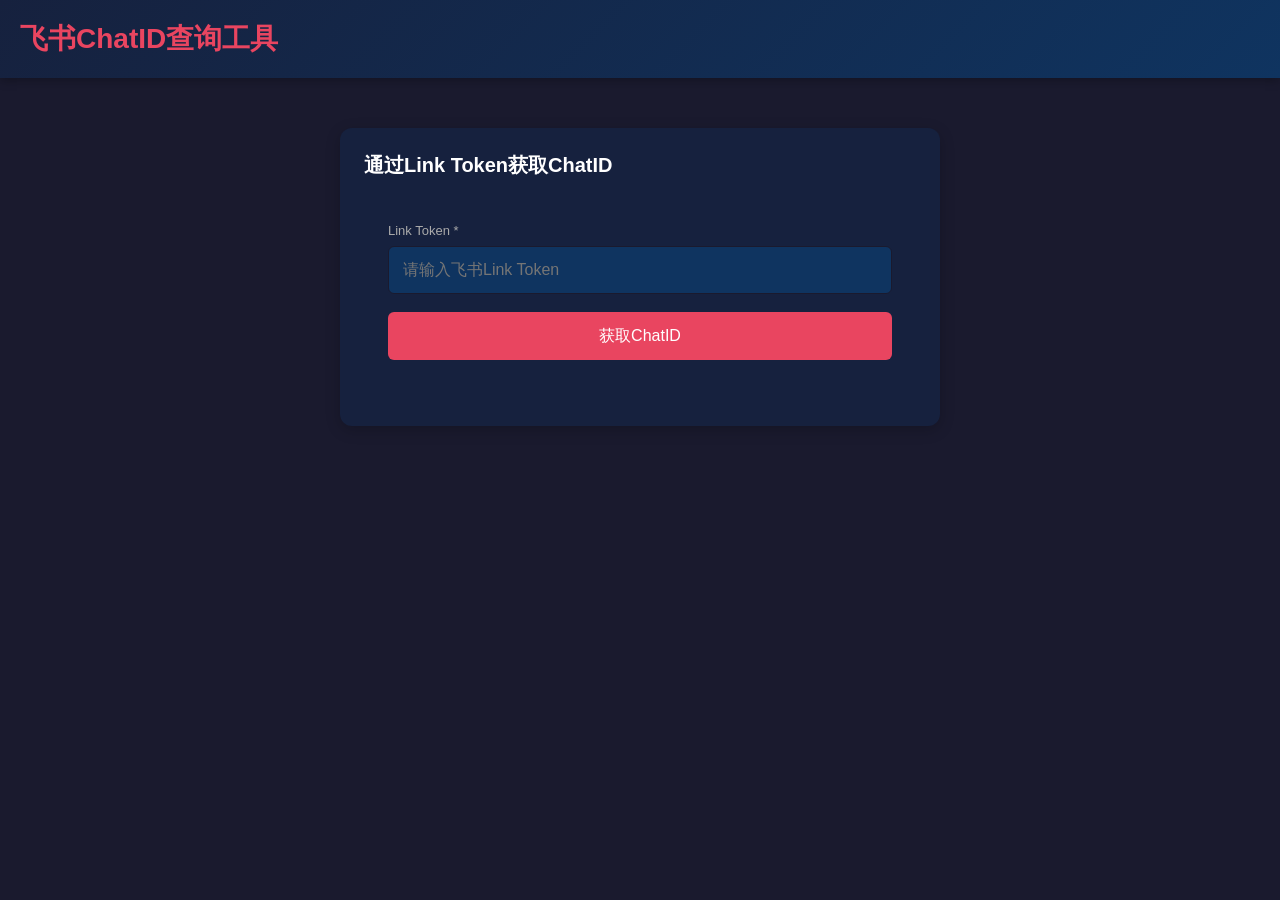
==== src/main/resources/static/feishu-chat.html @ 2de87d13 "fix: add FeishuMessageService import and update features" ====
<!DOCTYPE html>
<html lang="zh-CN">
<head>
    <meta charset="UTF-8">
    <meta name="viewport" content="width=device-width, initial-scale=1.0">
    <title>飞书ChatID查询工具</title>
    <link rel="stylesheet" href="css/styles.css">
</head>
<body>
    <div id="root">
        <div class="header">
            <div class="header-content">
                <h1>飞书ChatID查询工具</h1>
            </div>
        </div>
        <div class="container">
            <div class="card" style="max-width: 600px; margin: 0 auto;">
                <div class="card-header">
                    <h2>通过Link Token获取ChatID</h2>
                </div>
                <div class="modal-body">
                    <div class="form-group">
                        <label>Link Token *</label>
                        <input type="text" id="link-token" required placeholder="请输入飞书Link Token" style="height: 48px; font-size: 16px;">
                    </div>
                    <div class="form-group">
                        <button class="btn btn-primary" id="btn-submit" style="width: 100%; height: 48px; font-size: 16px;">获取ChatID</button>
                    </div>
                    <div id="result-area" style="display: none; margin-top: 20px;">
                        <div class="form-group">
                            <label>查询结果</label>
                            <div class="card" style="background: #0f3460; padding: 16px;">
                                <div id="result-content" style="font-family: monospace; font-size: 14px; word-break: break-all;"></div>
                            </div>
                        </div>
                        <div class="form-group">
                            <button class="btn btn-secondary" id="btn-copy" style="width: 100%;">复制ChatID</button>
                        </div>
                    </div>
                    <div id="error-area" style="display: none; margin-top: 20px;">
                        <div class="alert alert-error" id="error-message"></div>
                    </div>
                </div>
            </div>
        </div>
    </div>
    <script src="js/chat-id-tool.js"></script>
</body>
</html>
---- src/main/resources/static/css/styles.css ----
* {
    margin: 0;
    padding: 0;
    box-sizing: border-box;
}

body {
    font-family: -apple-system, BlinkMacSystemFont, 'Segoe UI', Roboto, 'Helvetica Neue', Arial, sans-serif;
    background: #1a1a2e;
    color: #eee;
    min-height: 100vh;
}

#root {
    min-height: 100vh;
}

.container {
    max-width: 1400px;
    margin: 0 auto;
    padding: 20px;
}

.header {
    background: linear-gradient(135deg, #16213e 0%, #0f3460 100%);
    padding: 20px 0;
    margin-bottom: 30px;
    box-shadow: 0 2px 10px rgba(0,0,0,0.3);
}

.header-content {
    max-width: 1400px;
    margin: 0 auto;
    padding: 0 20px;
    display: flex;
    justify-content: space-between;
    align-items: center;
}

.header h1 {
    color: #e94560;
    font-size: 28px;
    font-weight: 700;
}

.nav-tabs {
    display: flex;
    gap: 10px;
}

.nav-tab {
    padding: 10px 24px;
    background: #0f3460;
    border: none;
    color: #aaa;
    cursor: pointer;
    border-radius: 6px;
    font-size: 14px;
    font-weight: 500;
    transition: all 0.3s;
}

.nav-tab:hover {
    background: #1a1a2e;
    color: #fff;
}

.nav-tab.active {
    background: #e94560;
    color: #fff;
}

.card {
    background: #16213e;
    border-radius: 12px;
    padding: 24px;
    margin-bottom: 24px;
    box-shadow: 0 4px 15px rgba(0,0,0,0.2);
}

.card-header {
    display: flex;
    justify-content: space-between;
    align-items: center;
    margin-bottom: 20px;
}

.card-header h2 {
    font-size: 20px;
    color: #fff;
}

.btn {
    padding: 10px 20px;
    border: none;
    border-radius: 6px;
    cursor: pointer;
    font-size: 14px;
    font-weight: 500;
    transition: all 0.3s;
}

.btn-primary {
    background: #e94560;
    color: #fff;
}

.btn-primary:hover {
    background: #d6385a;
    transform: translateY(-1px);
}

.btn-secondary {
    background: #0f3460;
    color: #fff;
}

.btn-secondary:hover {
    background: #1a4a7a;
}

.btn-success {
    background: #00b894;
    color: #fff;
}

.btn-success:hover {
    background: #00a885;
}

.btn-danger {
    background: #d63031;
    color: #fff;
}

.btn-danger:hover {
    background: #c02727;
}

.btn-sm {
    padding: 6px 12px;
    font-size: 12px;
}

table {
    width: 100%;
    border-collapse: collapse;
}

th, td {
    padding: 14px 16px;
    text-align: left;
    border-bottom: 1px solid #1a1a2e;
}

th {
    background: #0f3460;
    color: #888;
    font-weight: 600;
    font-size: 13px;
    text-transform: uppercase;
    letter-spacing: 0.5px;
}

td {
    color: #ccc;
    font-size: 14px;
}

tr:hover td {
    background: #1a1a2e;
}

.actions {
    display: flex;
    gap: 8px;
}

.badge {
    display: inline-block;
    padding: 4px 10px;
    border-radius: 12px;
    font-size: 12px;
    font-weight: 600;
}

.badge-success {
    background: rgba(0, 184, 148, 0.2);
    color: #00b894;
}

.badge-danger {
    background: rgba(214, 48, 49, 0.2);
    color: #d63031;
}

.badge-warning {
    background: rgba(253, 203, 110, 0.2);
    color: #fdcb6e;
}

.btn-warning {
    background: #fdcb6e;
    color: #2d3436;
}

.btn-warning:hover {
    background: #f0c05e;
}

.modal-overlay {
    position: fixed;
    top: 0;
    left: 0;
    right: 0;
    bottom: 0;
    background: rgba(0, 0, 0, 0.7);
    display: flex;
    justify-content: center;
    align-items: center;
    z-index: 1000;
}

.modal {
    background: #16213e;
    border-radius: 12px;
    width: 90%;
    max-width: 600px;
    max-height: 90vh;
    overflow-y: auto;
    box-shadow: 0 20px 60px rgba(0, 0, 0, 0.5);
}

.modal-header {
    padding: 20px 24px;
    border-bottom: 1px solid #1a1a2e;
    display: flex;
    justify-content: space-between;
    align-items: center;
}

.modal-header h3 {
    color: #fff;
    font-size: 18px;
}

.modal-close {
    background: none;
    border: none;
    color: #888;
    font-size: 24px;
    cursor: pointer;
    transition: color 0.3s;
}

.modal-close:hover {
    color: #fff;
}

.modal-body {
    padding: 24px;
}

.form-group {
    margin-bottom: 18px;
}

.form-group label {
    display: block;
    margin-bottom: 8px;
    color: #aaa;
    font-size: 13px;
    font-weight: 500;
}

.form-group input,
.form-group select,
.form-group textarea {
    width: 100%;
    padding: 12px 14px;
    background: #0f3460;
    border: 1px solid #1a1a2e;
    border-radius: 6px;
    color: #fff;
    font-size: 14px;
    transition: border-color 0.3s;
}

.form-group input:focus,
.form-group select:focus,
.form-group textarea:focus {
    outline: none;
    border-color: #e94560;
}

.form-row {
    display: grid;
    grid-template-columns: 1fr 1fr;
    gap: 16px;
}

.modal-footer {
    padding: 16px 24px;
    border-top: 1px solid #1a1a2e;
    display: flex;
    justify-content: flex-end;
    gap: 12px;
}

.alert {
    padding: 14px 18px;
    border-radius: 6px;
    margin-bottom: 20px;
    font-size: 14px;
}

.alert-success {
    background: rgba(0, 184, 148, 0.2);
    border: 1px solid #00b894;
    color: #00b894;
}

.alert-error {
    background: rgba(214, 48, 49, 0.2);
    border: 1px solid #d63031;
    color: #d63031;
}

.loading {
    text-align: center;
    padding: 40px;
    color: #888;
}

.empty-state {
    text-align: center;
    padding: 60px 20px;
    color: #666;
}

.empty-state p {
    font-size: 16px;
}
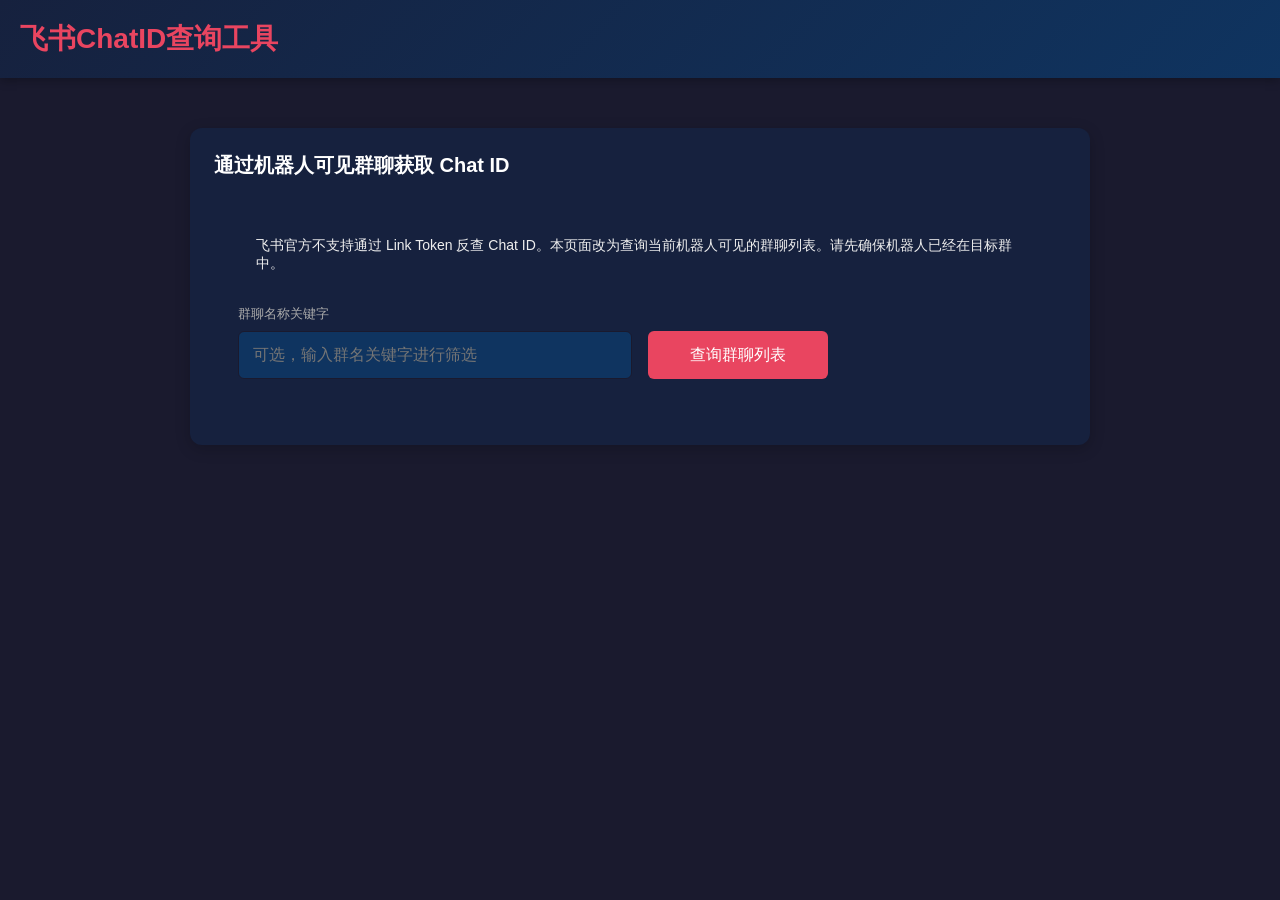
==== commit d8f46522: "feat: embed Feishu chat lookup in admin UI Ultraworked with [Sisyphus](https://github.com/code-yeong" ====
--- a/src/main/resources/static/feishu-chat.html
+++ b/src/main/resources/static/feishu-chat.html
@@ -14,27 +14,32 @@
             </div>
         </div>
         <div class="container">
-            <div class="card" style="max-width: 600px; margin: 0 auto;">
+            <div class="card" style="max-width: 900px; margin: 0 auto;">
                 <div class="card-header">
-                    <h2>通过Link Token获取ChatID</h2>
+                    <h2>通过机器人可见群聊获取 Chat ID</h2>
                 </div>
                 <div class="modal-body">
                     <div class="form-group">
-                        <label>Link Token *</label>
-                        <input type="text" id="link-token" required placeholder="请输入飞书Link Token" style="height: 48px; font-size: 16px;">
+                        <div class="alert alert-warning" style="margin-bottom: 16px;">
+                            飞书官方不支持通过 Link Token 反查 Chat ID。本页面改为查询当前机器人可见的群聊列表。请先确保机器人已经在目标群中。
+                        </div>
                     </div>
-                    <div class="form-group">
-                        <button class="btn btn-primary" id="btn-submit" style="width: 100%; height: 48px; font-size: 16px;">获取ChatID</button>
+                    <div class="form-row">
+                        <div class="form-group" style="flex: 1;">
+                            <label>群聊名称关键字</label>
+                            <input type="text" id="keyword" placeholder="可选，输入群名关键字进行筛选" style="height: 48px; font-size: 16px;">
+                        </div>
+                        <div class="form-group" style="display: flex; align-items: end;">
+                            <button class="btn btn-primary" id="btn-submit" style="width: 180px; height: 48px; font-size: 16px;">查询群聊列表</button>
+                        </div>
                     </div>
                     <div id="result-area" style="display: none; margin-top: 20px;">
                         <div class="form-group">
-                            <label>查询结果</label>
+                            <label>群聊列表</label>
                             <div class="card" style="background: #0f3460; padding: 16px;">
-                                <div id="result-content" style="font-family: monospace; font-size: 14px; word-break: break-all;"></div>
+                                <div id="result-summary" style="margin-bottom: 12px; color: #ddd;"></div>
+                                <div id="result-content"></div>
                             </div>
-                        </div>
-                        <div class="form-group">
-                            <button class="btn btn-secondary" id="btn-copy" style="width: 100%;">复制ChatID</button>
                         </div>
                     </div>
                     <div id="error-area" style="display: none; margin-top: 20px;">
--- a/src/main/resources/static/css/styles.css
+++ b/src/main/resources/static/css/styles.css
@@ -341,3 +341,67 @@
 .empty-state p {
     font-size: 16px;
 }
+
+.picker-tools {
+    display: flex;
+    align-items: center;
+    gap: 12px;
+    margin-top: 10px;
+}
+
+.picker-tip {
+    color: #8f9bbd;
+    font-size: 12px;
+}
+
+.chat-picker {
+    margin-top: 14px;
+    padding: 14px;
+    border: 1px solid #1a1a2e;
+    border-radius: 8px;
+    background: rgba(15, 52, 96, 0.55);
+}
+
+.picker-search {
+    display: flex;
+    gap: 10px;
+    margin-bottom: 12px;
+}
+
+.picker-search input {
+    flex: 1;
+}
+
+.picker-results {
+    display: flex;
+    flex-direction: column;
+    gap: 10px;
+}
+
+.picker-item {
+    display: flex;
+    justify-content: space-between;
+    gap: 12px;
+    align-items: center;
+    padding: 12px;
+    border-radius: 8px;
+    background: rgba(255, 255, 255, 0.04);
+    border: 1px solid rgba(255, 255, 255, 0.06);
+}
+
+.picker-item-main {
+    min-width: 0;
+}
+
+.picker-item-title {
+    color: #fff;
+    font-weight: 600;
+    margin-bottom: 6px;
+}
+
+.picker-item-id {
+    color: #b8c7ff;
+    font-family: monospace;
+    font-size: 12px;
+    word-break: break-all;
+}
